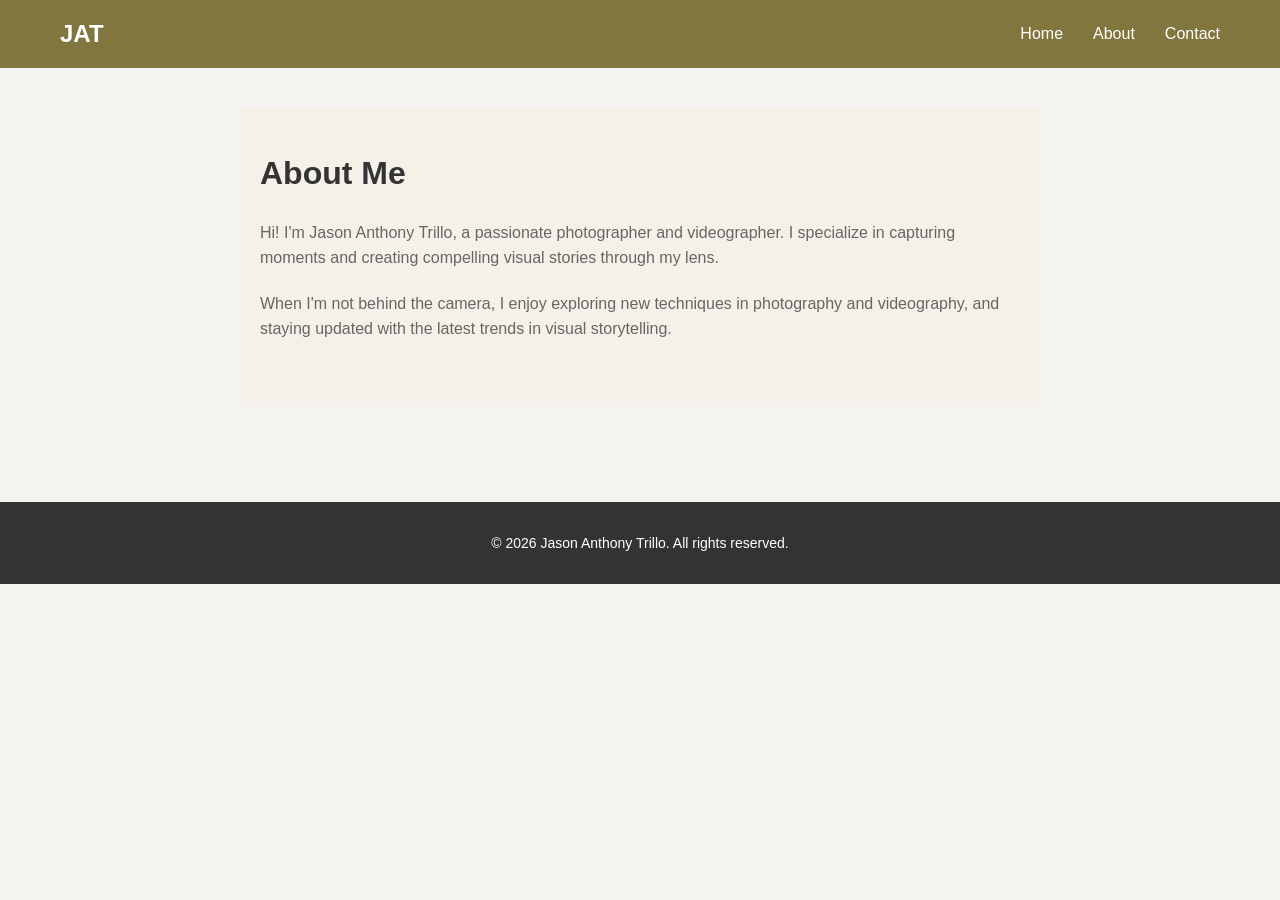
==== about.html @ 017cee43 "final" ====
<!DOCTYPE html>
<html lang="en">
<head>
    <meta charset="UTF-8">
    <meta name="viewport" content="width=device-width, initial-scale=1.0">
    <title>About - Jason Anthony Trillo</title>
    <link rel="stylesheet" href="styles.css">
</head>
<body>
    <nav class="navbar">
        <div class="nav-container">
            <a href="index.html" class="logo">JAT</a>
            <ul class="nav-menu">
                <li><a href="index.html">Home</a></li>
                <li><a href="about.html">About</a></li>
                <li><a href="contact.html">Contact</a></li>
            </ul>
        </div>
    </nav>
    
    <main>
        <section class="page-section">
            <h1>About Me</h1>
            <p>Hi! I'm Jason Anthony Trillo, a passionate photographer and videographer. I specialize in capturing moments and creating compelling visual stories through my lens.</p>
            <p>When I'm not behind the camera, I enjoy exploring new techniques in photography and videography, and staying updated with the latest trends in visual storytelling.</p>
        </section>
    </main>
    
    <footer>
        <p>&copy; 2026 Jason Anthony Trillo. All rights reserved.</p>
    </footer>

    <script src="script.js"></script>
</body>
</html>
---- styles.css ----
* {
    margin: 0;
    padding: 0;
    box-sizing: border-box;
}

body {
    font-family: Arial, sans-serif;
    line-height: 1.6;
    color: #333;
    background-color: #f5f3ef;
}

/* Navbar */
.navbar {
    background: #81773e;
    padding: 15px 0;
}

.nav-container {
    max-width: 1200px;
    margin: 0 auto;
    display: flex;
    justify-content: space-between;
    align-items: center;
    padding: 0 20px;
}

.logo {
    font-size: 24px;
    font-weight: bold;
    color: white;
    text-decoration: none;
}

.nav-menu {
    display: flex;
    list-style: none;
    gap: 30px;
}

.nav-menu a {
    color: white;
    text-decoration: none;
    font-weight: normal;
}

/* Main Content */
main {
    max-width: 1200px;
    margin: 0 auto;
    padding: 40px 20px;
}

/* Hero Section */
.hero {
    text-align: center;
    margin-bottom: 60px;
    margin-top: -40px;
    padding: 100px 30px;
    border: 1px solid #2c2c2c28;
    background-color: #c9b8a8 ;
    width: 100vw;
    margin-left: calc(-50vw + 50%);

}

.hero-content h1 {
    font-size: 40px;
    margin-bottom: 10px;
}

.hero-content p {
    font-size: 20px;
    color: #666;
}

/* Projects Section */
.projects {
    margin-bottom: 60px;
}

.projects h2 {
    font-size: 32px;
    margin-bottom: 30px;
    text-align: center;
}

.projects-grid {
    display: grid;
    grid-template-columns: repeat(auto-fit, minmax(300px, 1fr));
    gap: 30px;
}

.project-card {
    padding: 25px;
    border: 1px solid #ddd;
}

.project-card h3 {
    font-size: 20px;
    margin-bottom: 10px;
}

.project-card p {
    color: #666;
    margin-bottom: 15px;
    font-size: 14px;
}

/* Skills Section */
.skills {
    margin-bottom: 60px;
    text-align: center;
}

.skills h2 {
    font-size: 32px;
    margin-bottom: 30px;
}

.skills-list {
    display: flex;
    flex-wrap: wrap;
    gap: 15px;
    justify-content: center;
}

.skill-tag {
    background: #333;
    color: white;
    padding: 8px 15px;
    font-size: 14px;
}

/* Buttons */
.btn {
    display: inline-block;
    background: #333;
    color: white;
    padding: 10px 20px;
    text-decoration: none;
    font-weight: normal;
    border: none;
    cursor: pointer;
    font-size: 14px;
}

/* Footer */
footer {
    background: #333;
    color: white;
    text-align: center;
    padding: 30px;
    margin-top: 60px;
    font-size: 14px;
}

/* Page Sections */
.page-section {
    max-width: 800px;
    margin: 0 auto;
    padding: 40px 20px;
    background-color: #f5f1e8;
}

.page-section h1 {
    font-size: 32px;
    margin-bottom: 20px;
}

.page-section p {
    font-size: 16px;
    color: #666;
    margin-bottom: 20px;
}

/* Contact Form */
.contact-form {
    display: flex;
    flex-direction: column;
    gap: 15px;
    margin-top: 30px;
}

.contact-form input,
.contact-form textarea {
    padding: 12px;
    border: 1px solid #ddd;
    font-size: 14px;
    font-family: Arial, sans-serif;
}

/* Responsive Design */
@media (max-width: 768px) {
    .nav-menu {
        gap: 15px;
    }
w
    .skills-list {
        gap: 10px;
    }
}
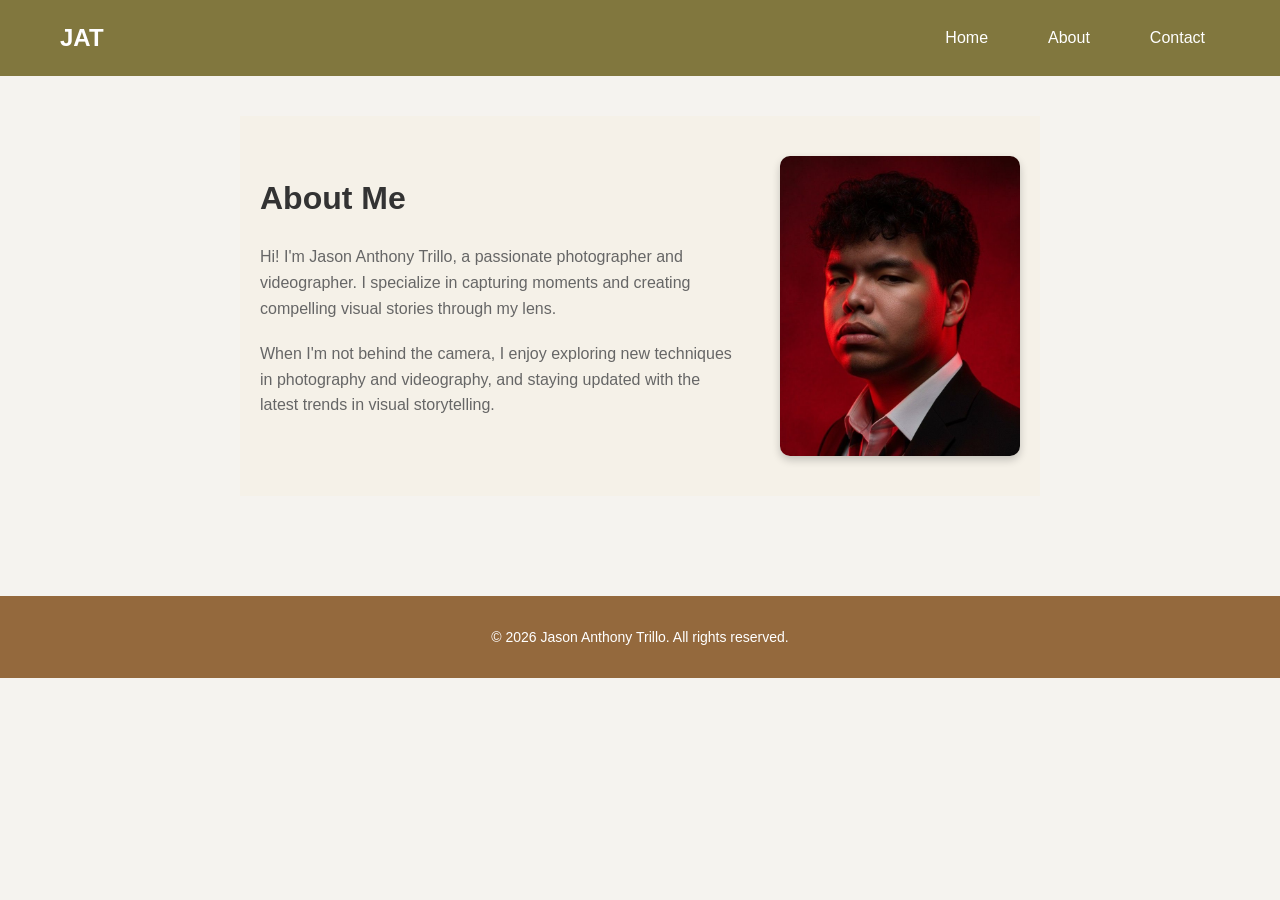
==== commit cb0d17b4: "02-19-26 Trillo Portfolio" ====
--- a/about.html
+++ b/about.html
@@ -19,10 +19,17 @@
     </nav>
     
     <main>
-        <section class="page-section">
-            <h1>About Me</h1>
-            <p>Hi! I'm Jason Anthony Trillo, a passionate photographer and videographer. I specialize in capturing moments and creating compelling visual stories through my lens.</p>
-            <p>When I'm not behind the camera, I enjoy exploring new techniques in photography and videography, and staying updated with the latest trends in visual storytelling.</p>
+        <section class="page-section about-section">
+            <div class="about-container">
+                <div class="about-photo">
+                    <img src="image/heroimage.jpg" alt="Jason Anthony Trillo">
+                </div>
+                <div class="about-text">
+                    <h1>About Me</h1>
+                    <p>Hi! I'm Jason Anthony Trillo, a passionate photographer and videographer. I specialize in capturing moments and creating compelling visual stories through my lens.</p>
+                    <p>When I'm not behind the camera, I enjoy exploring new techniques in photography and videography, and staying updated with the latest trends in visual storytelling.</p>
+                </div>
+            </div>
         </section>
     </main>
     
--- a/styles.css
+++ b/styles.css
@@ -12,6 +12,7 @@
 }
 
 /* Navbar */
+
 .navbar {
     background: #81773e;
     padding: 15px 0;
@@ -40,9 +41,18 @@
 }
 
 .nav-menu a {
+    display: block; 
+    padding: 10px 15px; 
     color: white;
     text-decoration: none;
     font-weight: normal;
+}
+
+.nav-menu a:hover {
+    background-color: #555;
+    color: #f5f3ef; 
+    border-radius: 5px; 
+    transition: all 0.3s ease; 
 }
 
 /* Main Content */
@@ -75,6 +85,23 @@
     color: #666;
 }
 
+.hero-content .book-now {
+    display: inline-block;
+    margin-top: 20px;
+    padding: 10px 20px;
+    background-color: #398455;
+    color: white;
+    text-decoration: none;
+    font-size: 16px;
+    font-weight: bold;
+    border-radius: 5px;
+    transition: background-color 0.3s ease;
+}
+
+.hero-content .book-now:hover {
+    background-color: #22a93f; 
+}
+
 /* Projects Section */
 .projects {
     margin-bottom: 60px;
@@ -92,6 +119,10 @@
     gap: 30px;
 }
 
+.projects-grid .project-card:hover {
+    transform: translateY(-10px); 
+    box-shadow: 0 8px 16px rgba(0, 0, 0, 0.2); 
+}
 .project-card {
     padding: 25px;
     border: 1px solid #ddd;
@@ -135,20 +166,21 @@
 
 /* Buttons */
 .btn {
-    display: inline-block;
-    background: #333;
-    color: white;
+     display: inline-block;
     padding: 10px 20px;
-    text-decoration: none;
-    font-weight: normal;
-    border: none;
-    cursor: pointer;
-    font-size: 14px;
+    background-color: #14b029;
+    color: rgb(255, 255, 255);
+    text-decoration: none;
+    font-size: 16px;
+    font-weight: bold;
+    border-radius: 5px;
+    transition: background-color 0.3s ease;
+    
 }
 
 /* Footer */
 footer {
-    background: #333;
+    background: #94693d;
     color: white;
     text-align: center;
     padding: 30px;
@@ -189,6 +221,12 @@
     border: 1px solid #ddd;
     font-size: 14px;
     font-family: Arial, sans-serif;
+}
+
+.contact-form .btn {
+    width: 130px; /* Increase the width of the button */
+    padding: 10px 15px; /* Add more padding for a larger button */
+    font-size: 13px; /* Increase font size */
 }
 
 /* Responsive Design */
@@ -201,3 +239,46 @@
         gap: 10px;
     }
 }
+
+.about-section {
+    display: flex;
+    align-items: center;
+    justify-content: center;
+    gap: 20px;
+    padding: 40px 20px;
+}
+
+.about-container {
+    display: flex;
+    align-items: center;
+    gap: 20px;
+    flex-direction: row-reverse; /* Place photo on the right and text on the left */
+}
+
+.about-photo {
+    flex: 1;
+    max-width: 300px;
+    height: 300px;
+    overflow: hidden;
+    border-radius: 10px;
+    box-shadow: 0 4px 8px rgba(0, 0, 0, 0.2);
+    margin-left: 20px; /* Add space between text and photo */
+    margin-right: 0;
+    
+}
+
+.about-photo img {
+    width: 100%;
+    height: 100%;
+    object-fit: cover;
+}
+
+.about-photo img:hover {
+    box-shadow: 0 8px 16px rgba(0, 0, 0, 0.3); /* Add shadow on hover */
+    transition: box-shadow 0.3s ease; /* Smooth transition for the shadow effect */.
+}
+
+.about-text {
+    flex: 2;
+    text-align: left;
+}
